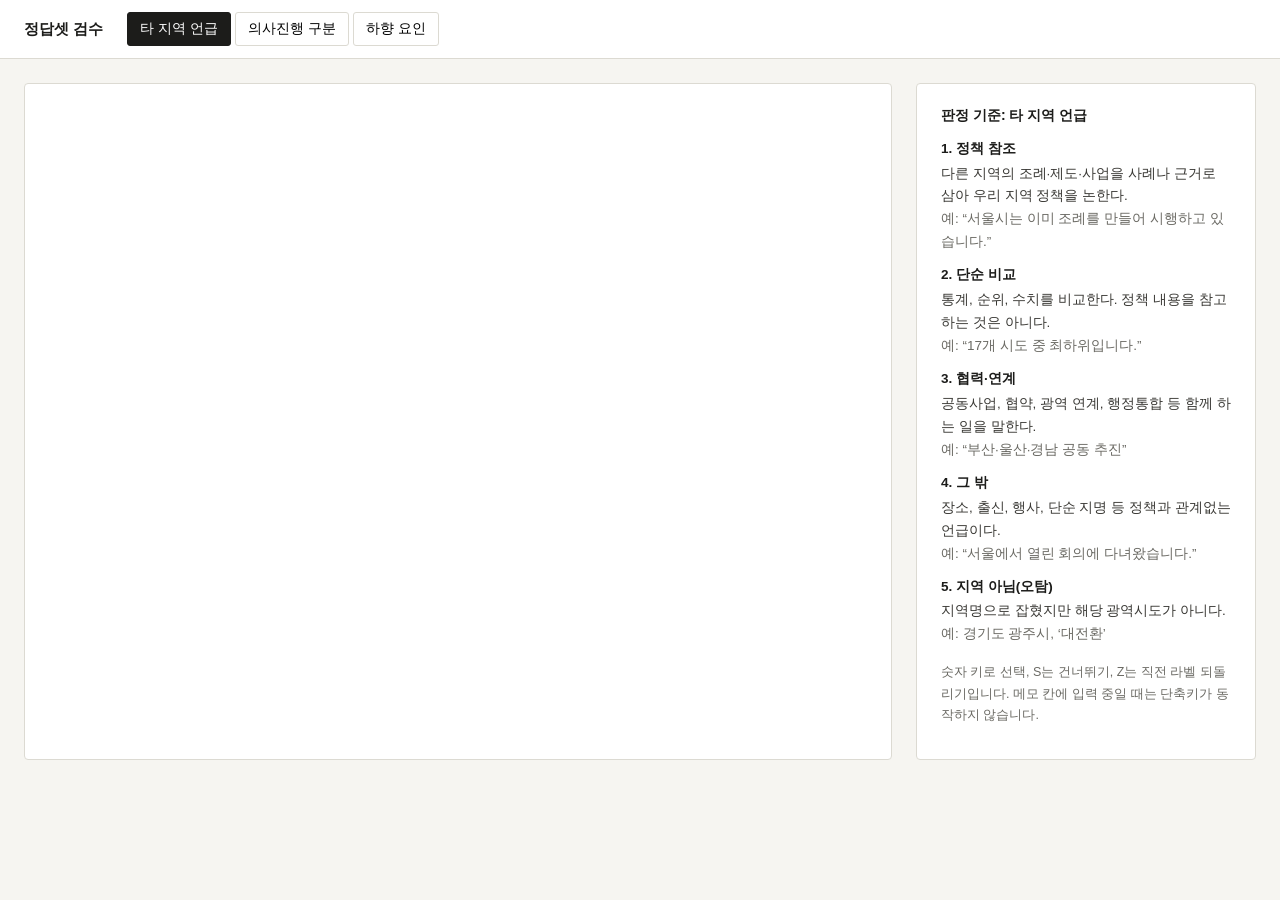
==== src/labeler/index.html @ b82ee537 "광역의회 정책 이슈 확산 분석 시스템: 전처리, 약지도 라벨, 검수 도구, 프로젝트 사이트 - 회의록 HTML 평문화, 중복·본문 사본 제거, 발언·안건·문단 분리 (scripts" ====
<!doctype html>
<html lang="ko">
<head>
<meta charset="utf-8">
<meta name="viewport" content="width=device-width, initial-scale=1">
<title>정답셋 검수</title>
<style>
  :root {
    --bg: #f6f5f1; --paper: #ffffff; --ink: #1c1c1a; --muted: #6b6a64; --line: #dcdad2;
    --accent: #1f4e5f; --accent-soft: #e3ecef; --mark: #f3e2a6; --warn: #8a3b12;
  }
  * { box-sizing: border-box; }
  body { margin: 0; background: var(--bg); color: var(--ink);
         font: 15px/1.7 "Pretendard", "Apple SD Gothic Neo", "Malgun Gothic", sans-serif; }
  header { display: flex; align-items: center; gap: 24px; padding: 12px 24px;
           border-bottom: 1px solid var(--line); background: var(--paper); }
  header h1 { font-size: 15px; margin: 0; font-weight: 700; }
  .tabs { display: flex; gap: 4px; }
  .tabs button { border: 1px solid var(--line); background: var(--paper); padding: 4px 12px;
                 font: inherit; font-size: 14px; cursor: pointer; border-radius: 3px; }
  .tabs button[aria-pressed="true"] { background: var(--ink); color: #fff; border-color: var(--ink); }
  .progress { margin-left: auto; font-size: 13px; color: var(--muted); font-variant-numeric: tabular-nums; }
  main { display: grid; grid-template-columns: minmax(0, 1fr) 340px; gap: 24px; padding: 24px;
         max-width: 1280px; margin: 0 auto; }
  @media (max-width: 900px) { main { grid-template-columns: 1fr; } }
  .card { background: var(--paper); border: 1px solid var(--line); border-radius: 4px; padding: 20px 24px; }
  .meta { font-size: 13px; color: var(--muted); margin-bottom: 12px; }
  .meta b { color: var(--ink); font-weight: 600; }
  .ctx { font-size: 13px; color: var(--muted); border-left: 2px solid var(--line); padding-left: 12px; margin: 8px 0; }
  .ctx .who { font-weight: 600; }
  .target { font-size: 16.5px; line-height: 1.85; border-left: 3px solid var(--accent); padding: 4px 0 4px 14px; margin: 14px 0; }
  .target .who { display: block; font-size: 13px; color: var(--accent); font-weight: 700; margin-bottom: 2px; }
  mark { background: var(--mark); padding: 0 1px; }
  .q { font-weight: 700; margin: 18px 0 10px; }
  .opts { display: grid; gap: 8px; }
  .opts button { text-align: left; border: 1px solid var(--line); background: var(--paper); padding: 10px 14px;
                 font: inherit; cursor: pointer; border-radius: 3px; display: flex; gap: 12px; }
  .opts button:hover, .opts button:focus-visible { border-color: var(--accent); background: var(--accent-soft); outline: none; }
  .key { font-variant-numeric: tabular-nums; font-weight: 700; color: var(--accent); min-width: 1.2em; }
  .row { display: flex; gap: 8px; margin-top: 12px; align-items: center; }
  .row input { flex: 1; font: inherit; padding: 6px 10px; border: 1px solid var(--line); border-radius: 3px; }
  .row button { font: inherit; padding: 6px 12px; border: 1px solid var(--line); background: var(--paper); cursor: pointer; border-radius: 3px; }
  aside h2 { font-size: 14px; margin: 0 0 8px; }
  aside dl { margin: 0; font-size: 13.5px; }
  aside dt { font-weight: 700; margin-top: 10px; }
  aside dd { margin: 2px 0 0; color: #3a3935; }
  aside .ex { color: var(--muted); }
  .hint { font-size: 12.5px; color: var(--muted); margin-top: 16px; }
  .done { padding: 40px; text-align: center; color: var(--muted); }
  .flash { color: var(--warn); font-size: 13px; min-height: 1.4em; }
</style>
</head>
<body>
<header>
  <h1>정답셋 검수</h1>
  <div class="tabs" role="tablist"></div>
  <div class="progress" id="progress"></div>
</header>
<main>
  <section class="card" id="work"></section>
  <aside class="card" id="guide"></aside>
</main>
<script>
const TASKS = {
  ref: {
    name: "타 지역 언급",
    q: "노란색으로 표시한 다른 시도 언급은 어떤 성격입니까?",
    opts: [
      ["POLICY_REF", "정책 참조", "다른 지역의 조례·제도·사업을 사례나 근거로 삼아 우리 지역 정책을 논한다.", "예: “서울시는 이미 조례를 만들어 시행하고 있습니다.”"],
      ["COMPARE", "단순 비교", "통계, 순위, 수치를 비교한다. 정책 내용을 참고하는 것은 아니다.", "예: “17개 시도 중 최하위입니다.”"],
      ["COOP", "협력·연계", "공동사업, 협약, 광역 연계, 행정통합 등 함께 하는 일을 말한다.", "예: “부산·울산·경남 공동 추진”"],
      ["OTHER", "그 밖", "장소, 출신, 행사, 단순 지명 등 정책과 관계없는 언급이다.", "예: “서울에서 열린 회의에 다녀왔습니다.”"],
      ["NOT_REGION", "지역 아님(오탐)", "지역명으로 잡혔지만 해당 광역시도가 아니다.", "예: 경기도 광주시, ‘대전환’"],
    ],
  },
  proc: {
    name: "의사진행 구분",
    q: "이 문단은 어떤 발언입니까?",
    opts: [
      ["PROC", "의사진행", "회의 운영을 위한 발언이다. 정책 내용이 없다.", "예: “의석을 정돈하여 주시기 바랍니다.”, “다음은 질의 순서입니다.”"],
      ["SUB", "정책 논의", "질의, 답변, 제안, 설명, 보고 등 정책 내용이 있다.", "예: 예산 질의, 조례 제안설명, 집행부 답변"],
      ["UNSURE", "판단 어려움", "두 성격이 섞여 있거나 너무 짧아 판단하기 어렵다.", ""],
    ],
  },
  topdown: {
    name: "하향 요인",
    q: "이 문단의 논의는 상위법이나 중앙정부의 결정에 따른 것입니까?",
    opts: [
      ["TOPDOWN", "예", "법령 개정, 정부 지침, 국비 공모, 의무화 등에 따라 지역이 대응하는 논의다.", "예: “법 개정에 따라 조례를 정비하려는 것입니다.”"],
      ["NOT", "아니오", "지역이 스스로 제기한 논의이거나, 상위 결정이 단순 배경으로만 언급된다.", ""],
      ["UNSURE", "판단 어려움", "어느 쪽인지 문단만으로 판단하기 어렵다.", ""],
    ],
  },
};
let task = "ref", item = null;
const $ = (s) => document.querySelector(s);
const esc = (s) => (s || "").replace(/[&<>"]/g, (c) => ({ "&": "&amp;", "<": "&lt;", ">": "&gt;", '"': "&quot;" }[c]));

function highlight(it) {
  if (!it.regions || !it.regions.length) return esc(it.text);
  let out = "", pos = 0;
  for (const [, s, e] of it.regions) {
    if (s < pos) continue;
    out += esc(it.text.slice(pos, s)) + "<mark>" + esc(it.text.slice(s, e)) + "</mark>";
    pos = e;
  }
  return out + esc(it.text.slice(pos));
}

function renderTabs() {
  $(".tabs").innerHTML = Object.entries(TASKS).map(([k, t]) =>
    `<button role="tab" aria-pressed="${k === task}" data-k="${k}">${t.name}</button>`).join("");
  document.querySelectorAll(".tabs button").forEach((b) => b.onclick = () => { task = b.dataset.k; load(); });
}

function renderGuide() {
  const t = TASKS[task];
  $("#guide").innerHTML = `<h2>판정 기준: ${t.name}</h2><dl>` + t.opts.map(([, n, d, ex], i) =>
    `<dt>${i + 1}. ${n}</dt><dd>${d}${ex ? `<div class="ex">${ex}</div>` : ""}</dd>`).join("") +
    `</dl><p class="hint">숫자 키로 선택, S는 건너뛰기, Z는 직전 라벨 되돌리기입니다. 메모 칸에 입력 중일 때는 단축키가 동작하지 않습니다.</p>`;
}

async function stats() {
  const s = await (await fetch("/api/stats")).json();
  $("#progress").textContent = Object.entries(TASKS).map(([k, t]) => `${t.name} ${s[k].done}/${s[k].total}`).join(" · ");
}

async function load() {
  renderTabs(); renderGuide();
  const r = await (await fetch(`/api/next?task=${task}`)).json();
  item = r.item;
  const t = TASKS[task];
  if (!item) { $("#work").innerHTML = `<div class="done">이 과제의 표본을 모두 검수했습니다.</div>`; stats(); return; }
  const c = item.context || {};
  $("#work").innerHTML = `
    <div class="meta"><b>${esc(item.council)}</b> · ${esc(item.date)} · ${esc(item.mints_nm)} · ${esc(item.committee || "")}</div>
    ${c.prev ? `<div class="ctx"><span class="who">${esc(c.prev.speaker)}</span> ${esc(c.prev.text)}</div>` : ""}
    <div class="target"><span class="who">${esc(item.speaker)}</span>${highlight(item)}</div>
    ${c.next ? `<div class="ctx"><span class="who">${esc(c.next.speaker)}</span> ${esc(c.next.text)}</div>` : ""}
    <div class="q">${t.q}</div>
    <div class="opts">${t.opts.map(([v, n], i) => `<button data-v="${v}"><span class="key">${i + 1}</span><span>${n}</span></button>`).join("")}</div>
    <div class="row"><input id="note" placeholder="메모 (선택)"><button id="skip">건너뛰기 (S)</button><button id="undo">되돌리기 (Z)</button></div>
    <div class="flash" id="flash"></div>`;
  document.querySelectorAll(".opts button").forEach((b) => b.onclick = () => send(b.dataset.v));
  $("#skip").onclick = () => send("SKIP");
  $("#undo").onclick = undo;
  stats();
}

async function send(label) {
  if (!item) return;
  await fetch("/api/label", { method: "POST", body: JSON.stringify({ task, pid: item.pid, label, note: $("#note").value }) });
  load();
}
async function undo() {
  const r = await (await fetch("/api/undo", { method: "POST", body: JSON.stringify({ task }) })).json();
  load().then(() => { if (r.ok) $("#flash").textContent = "직전 라벨을 되돌렸습니다."; });
}

document.addEventListener("keydown", (e) => {
  if (e.target.tagName === "INPUT") return;
  const n = parseInt(e.key, 10), opts = TASKS[task].opts;
  if (n >= 1 && n <= opts.length) send(opts[n - 1][0]);
  else if (e.key.toLowerCase() === "s") send("SKIP");
  else if (e.key.toLowerCase() === "z") undo();
});
load();
</script>
</body>
</html>
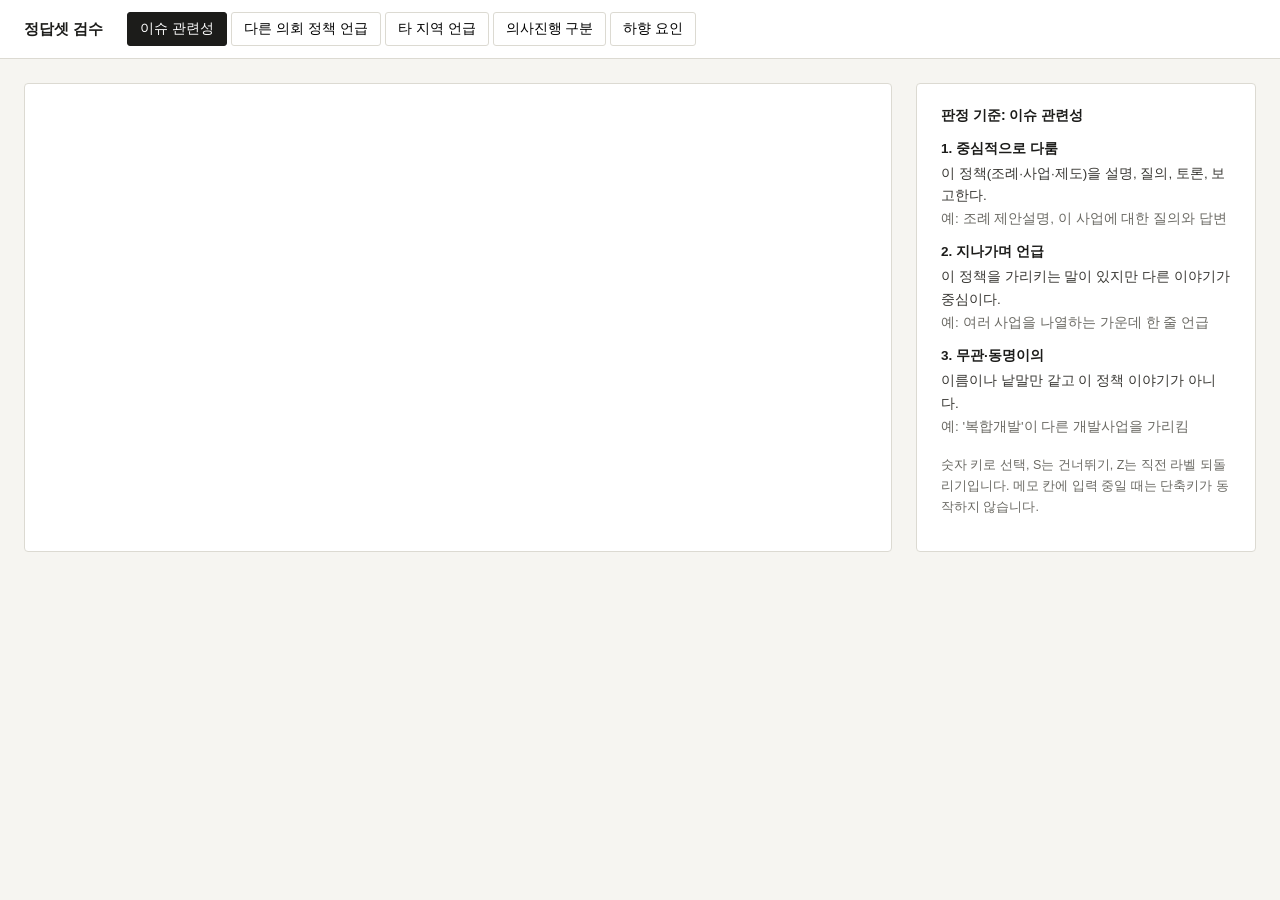
==== commit 2d4ef506: "의회별 감시 화면, 검색 색인, 정책 카탈로그(내용으로 지역 정책 묶기) - 09 의회별 BM25 + bge-m3 색인(이어서 만들기), src/retrieve.py 하이브리드 검" ====
--- a/src/labeler/index.html
+++ b/src/labeler/index.html
@@ -62,6 +62,24 @@
 </main>
 <script>
 const TASKS = {
+  rel: {
+    name: "이슈 관련성",
+    q: "이 문단은 위 이슈(정책)를 다룹니까?",
+    opts: [
+      ["CENTRAL", "중심적으로 다룸", "이 정책(조례·사업·제도)을 설명, 질의, 토론, 보고한다.", "예: 조례 제안설명, 이 사업에 대한 질의와 답변"],
+      ["MENTION", "지나가며 언급", "이 정책을 가리키는 말이 있지만 다른 이야기가 중심이다.", "예: 여러 사업을 나열하는 가운데 한 줄 언급"],
+      ["UNRELATED", "무관·동명이의", "이름이나 낱말만 같고 이 정책 이야기가 아니다.", "예: '복합개발'이 다른 개발사업을 가리킴"],
+    ],
+  },
+  e1: {
+    name: "다른 의회 정책 언급",
+    q: "노란색으로 표시한 지역의 정책·조례·사업을 사례로 언급합니까?",
+    opts: [
+      ["YES", "예", "그 지역(광역 자치단체나 의회, 교육청)이 만들었거나 시행하는 정책·조례·사업을 말한다.", "예: “경기도는 이미 인공지능산업 육성 조례가 있어요.”"],
+      ["NO", "아니오", "지명이 나오지만 그 지역의 정책을 말하는 것이 아니다(협력, 지리, 사건, 기초자치단체 등).", "예: “경북 산불 때 구호물자를 지원했다.”"],
+      ["UNSURE", "판단 어려움", "문장만으로 판단하기 어렵다.", ""],
+    ],
+  },
   ref: {
     name: "타 지역 언급",
     q: "노란색으로 표시한 다른 시도 언급은 어떤 성격입니까?",
@@ -92,7 +110,7 @@
     ],
   },
 };
-let task = "ref", item = null;
+let task = "rel", item = null;
 const $ = (s) => document.querySelector(s);
 const esc = (s) => (s || "").replace(/[&<>"]/g, (c) => ({ "&": "&amp;", "<": "&lt;", ">": "&gt;", '"': "&quot;" }[c]));
 
@@ -122,7 +140,7 @@
 
 async function stats() {
   const s = await (await fetch("/api/stats")).json();
-  $("#progress").textContent = Object.entries(TASKS).map(([k, t]) => `${t.name} ${s[k].done}/${s[k].total}`).join(" · ");
+  $("#progress").textContent = Object.entries(TASKS).filter(([k]) => s[k] && s[k].total).map(([k, t]) => `${t.name} ${s[k].done}/${s[k].total}`).join(" · ");
 }
 
 async function load() {
@@ -133,6 +151,7 @@
   if (!item) { $("#work").innerHTML = `<div class="done">이 과제의 표본을 모두 검수했습니다.</div>`; stats(); return; }
   const c = item.context || {};
   $("#work").innerHTML = `
+    ${item.issue ? `<div class="issue"><b>이슈:</b> ${esc(item.issue)}${item.issue_def && item.issue_def !== item.issue ? ` <span class="hint">(${esc(item.issue_def)})</span>` : ""}${item.target ? ` · <b>확인할 지역:</b> ${esc(item.target)}` : ""}</div>` : ""}
     <div class="meta"><b>${esc(item.council)}</b> · ${esc(item.date)} · ${esc(item.mints_nm)} · ${esc(item.committee || "")}</div>
     ${c.prev ? `<div class="ctx"><span class="who">${esc(c.prev.speaker)}</span> ${esc(c.prev.text)}</div>` : ""}
     <div class="target"><span class="who">${esc(item.speaker)}</span>${highlight(item)}</div>
